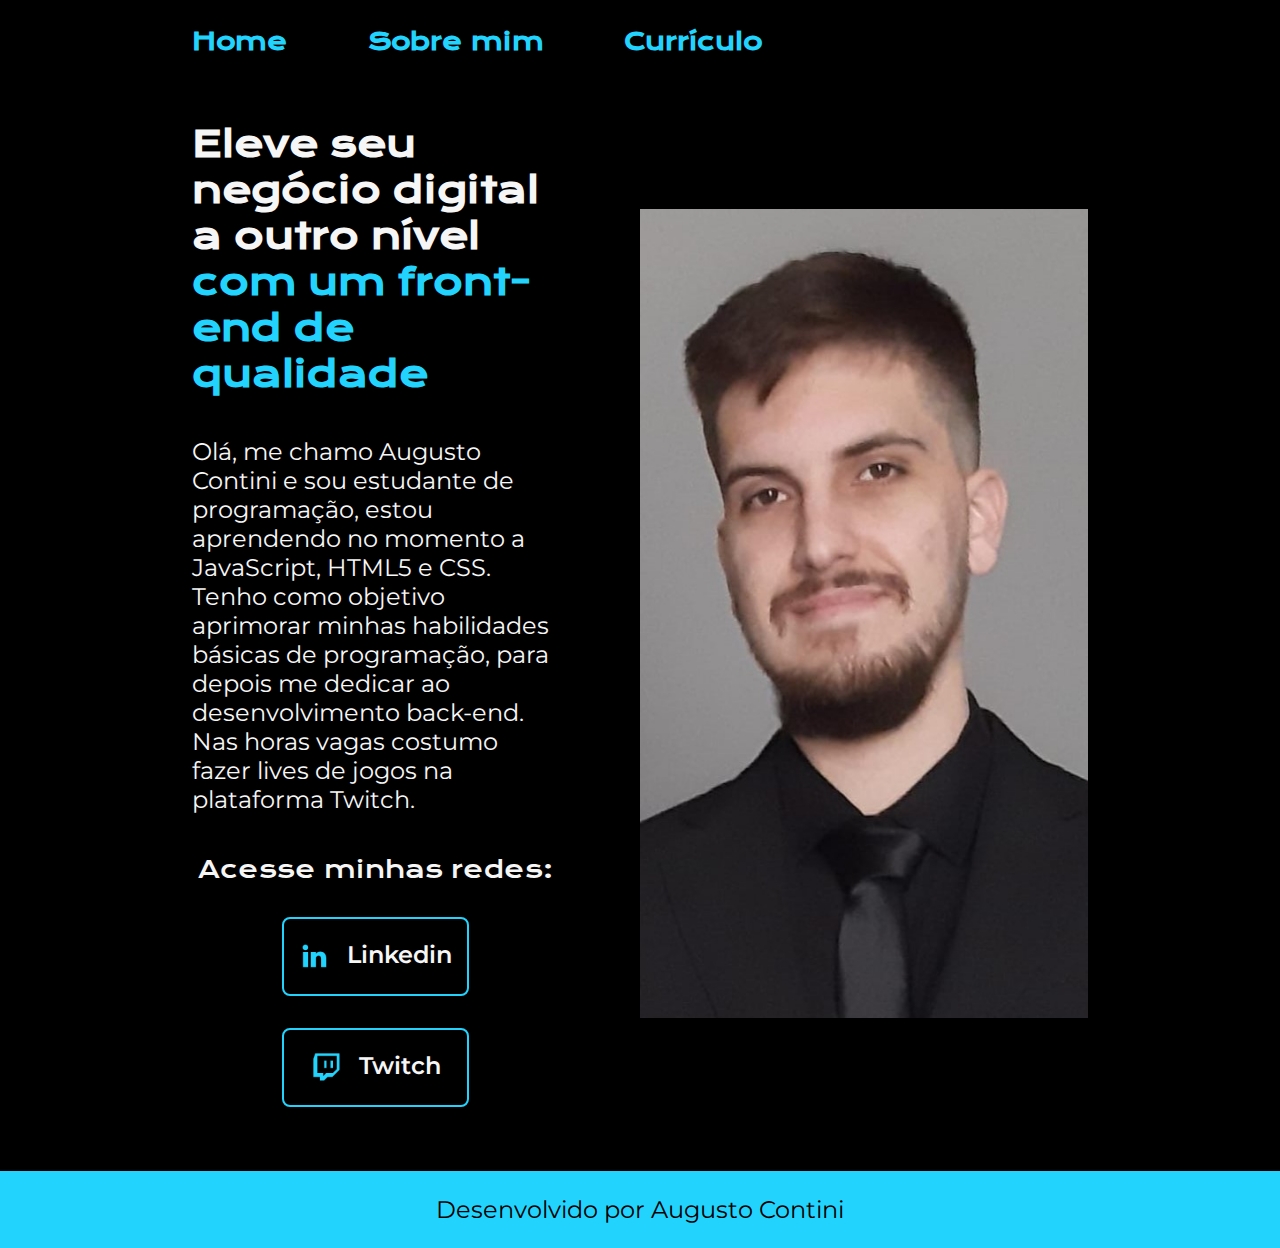
==== index.html @ 779f5e0f "Add files via upload" ====
<!DOCTYPE html>
<html lang="pt-br">

    <head>
        <meta charset="UTF-8">
        <meta name="viewport" content="width=device-width, initial-scale=1.0">
        <title>Portifólio</title>
        <link rel="stylesheet" href="./Styles/style.css">
    </head>
    <body>
        <header class="cabecalho">
            <nav class="cabecalho__menu">
                <a class="cabecalho__menu__link" href="index.html">Home</a>
                <a class="cabecalho__menu__link" href="about.html">Sobre mim</a>
                <a class="cabecalho__menu__link" href="curriculo.html">Currículo</a>
            </nav>    
        </header>
        <main class="apresentacao">
            <section class="apresentacao__conteudo">
                <h1 class="apresentacao__conteudo__titulo">Eleve seu negócio digital a outro nível <strong class="titulo-destaque">com um front-end de qualidade</strong></h1>
                <p class="apresentacao__conteudo__texto"> Olá, me chamo Augusto Contini e sou estudante de programação, estou aprendendo no momento a JavaScript, HTML5 e CSS.
                    Tenho como objetivo aprimorar minhas habilidades básicas de programação, para depois me dedicar ao desenvolvimento back-end. Nas horas vagas costumo fazer lives de jogos
                    na  plataforma Twitch.</p>
                <div class="apresentacao__links">
                    <h2 class="apresentacao__links__subtitulo">Acesse minhas redes:</h2>
                    <a class="apresentacao__links__navegacao" href="https://www.linkedin.com/in/augusto-da-silva-contini-521a85217/">
                        <img src="./Assets/linkedin.png">
                        Linkedin
                    </a>
                    <a class="apresentacao__links__navegacao" href="https://twitch.tv/monosingedapenas">
                     <img src="./Assets/twitch.png">  
                     Twitch
                    </a>
                </div>
            </section>
            <img class="apresentacao__imagem" src="./Assets/eu.jpg" alt="homem branco de cabelo e olhos castanho, vestindo terno preto.">
        </main>
        <footer class="rodape">
        <p>Desenvolvido por Augusto Contini</p>    
        </footer>
    </body>
</html>
---- Styles/style.css ----
@import url('https://fonts.googleapis.com/css2?family=Krona+One&family=Montserrat:wght@100;200;600&display=swap');

:root {
    --cor-primaria: #000000;
    --cor-secundaria: #F6F6F6;
    --cor-terciaria: #22D4FD;
    --cor-hover: #272727;

    --fonte-primaria:'Krona One', sans-serif;
    --fonte-secundaria:'Montserrat', sans-serif;
}

* {
    margin: 0;
    padding: 0;
}

body {
    box-sizing: border-box;
    background-color: var(--cor-primaria);
    color: var(--cor-secundaria);
}

.cabecalho {
    padding: 2% 0% 0% 15%;
}

.cabecalho__menu {
    display: flex;
    gap: 80px;
    
}

.cabecalho__menu__link {
    font-family: var(--fonte-primaria);
    font-size: 1.5rem;
    font-weight: 600;
    color: var(--cor-terciaria);
    text-decoration: none;
}

.cabecalho__menu__link:hover {
color: var(--cor-secundaria);
}

.apresentacao {
    padding: 5% 15%;
    display: flex;
    align-items: center;
    justify-content: space-between;
    gap: 82px;
}

.apresentacao__conteudo {
    width: 50%;
    display: flex;
    flex-direction: column;
    gap: 40px;
}

.apresentacao__conteudo__titulo {
    font-size: 2.25rem;
    font-family: var(--fonte-primaria);
}

.titulo-destaque {
    color: var(--cor-terciaria);
}

.apresentacao__conteudo__texto {
    font-size: 1.5rem;
    font-family: var(--fonte-secundaria);
}

.apresentacao__conteudo__texto a {
    text-decoration: none;
    color: var(--cor-terciaria);
}

.apresentacao__conteudo__texto a:hover {
 color: var(--cor-secundaria);
}

.apresentacao__links {
    display: flex;
    flex-direction: column;
    justify-content: space-between;
    align-items: center;
    gap: 32px;

}

.apresentacao__links__subtitulo {
font-family: var(--fonte-primaria);
font-weight: 400;
font-size: 1.5rem;
}

.apresentacao__links__navegacao {
    display: flex;
    justify-content: center;
    gap: 16px;
    border: 2px solid var(--cor-terciaria);
    width: 50%;
    text-align: center;
    border-radius: 8px;
    font-size: 1.5rem;
    font-weight: 600;
    padding: 21.5px 0px;
    text-decoration: none;
    color: var(--cor-secundaria);
    font-family: var(--fonte-secundaria);
}

.apresentacao__links__navegacao:hover {
    background-color: var(--cor-hover);
}

.apresentacao__imagem {
width: 50%;
}

.rodape {
    padding: 24px;
    color: var(--cor-primaria);
    background-color: var(--cor-terciaria);
    text-align: center;
    font-family: var(--fonte-secundaria);
    font-size: 1.5rem;
    font-weight: 400;
}

@media (max-width: 1200px) {
    .cabecalho {
        padding: 10%;
    }

    .cabecalho__menu {
        justify-content: center;
    }
      
    .apresentacao {
        flex-direction: column-reverse;
        padding: 5%;
    }

    .apresentacao__conteudo {
        width: auto;
    }
}
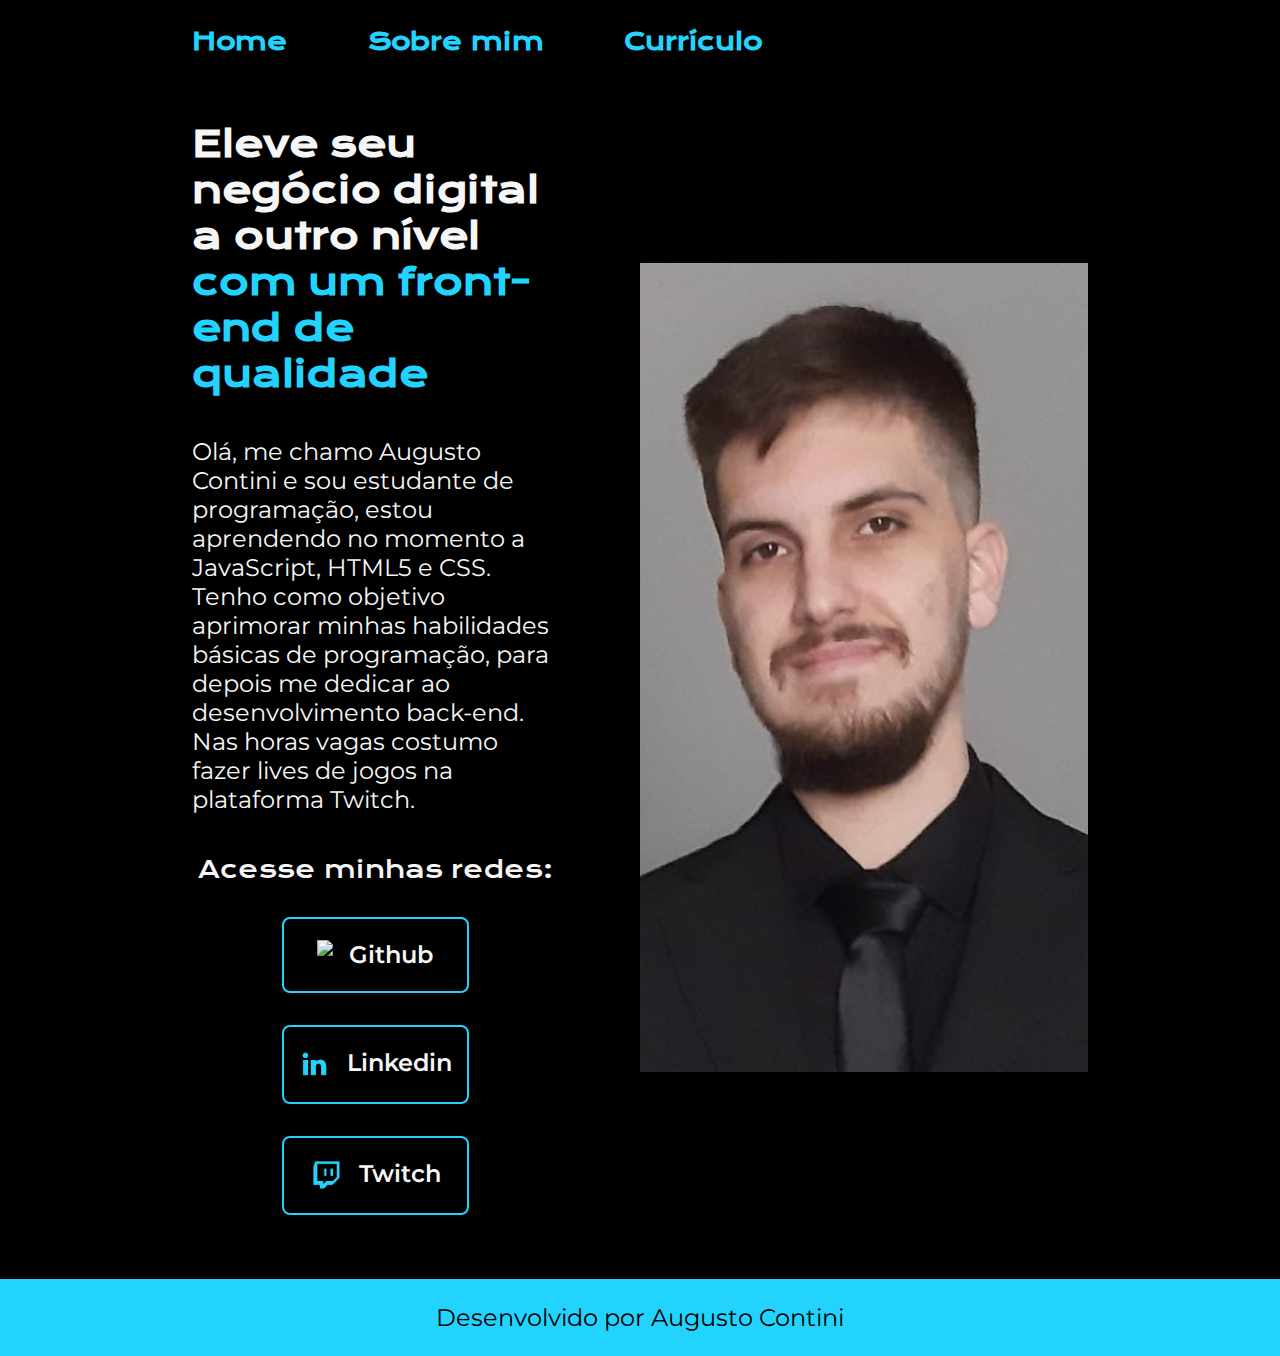
==== commit 939188cc: "Add files via upload" ====
--- a/index.html
+++ b/index.html
@@ -23,6 +23,10 @@
                     na  plataforma Twitch.</p>
                 <div class="apresentacao__links">
                     <h2 class="apresentacao__links__subtitulo">Acesse minhas redes:</h2>
+                    <a class="apresentacao__links__navegacao" href="https://github.com/GutoContini">
+                        <img src="./Assets/github.png">
+                        Github
+                    </a>
                     <a class="apresentacao__links__navegacao" href="https://www.linkedin.com/in/augusto-da-silva-contini-521a85217/">
                         <img src="./Assets/linkedin.png">
                         Linkedin
